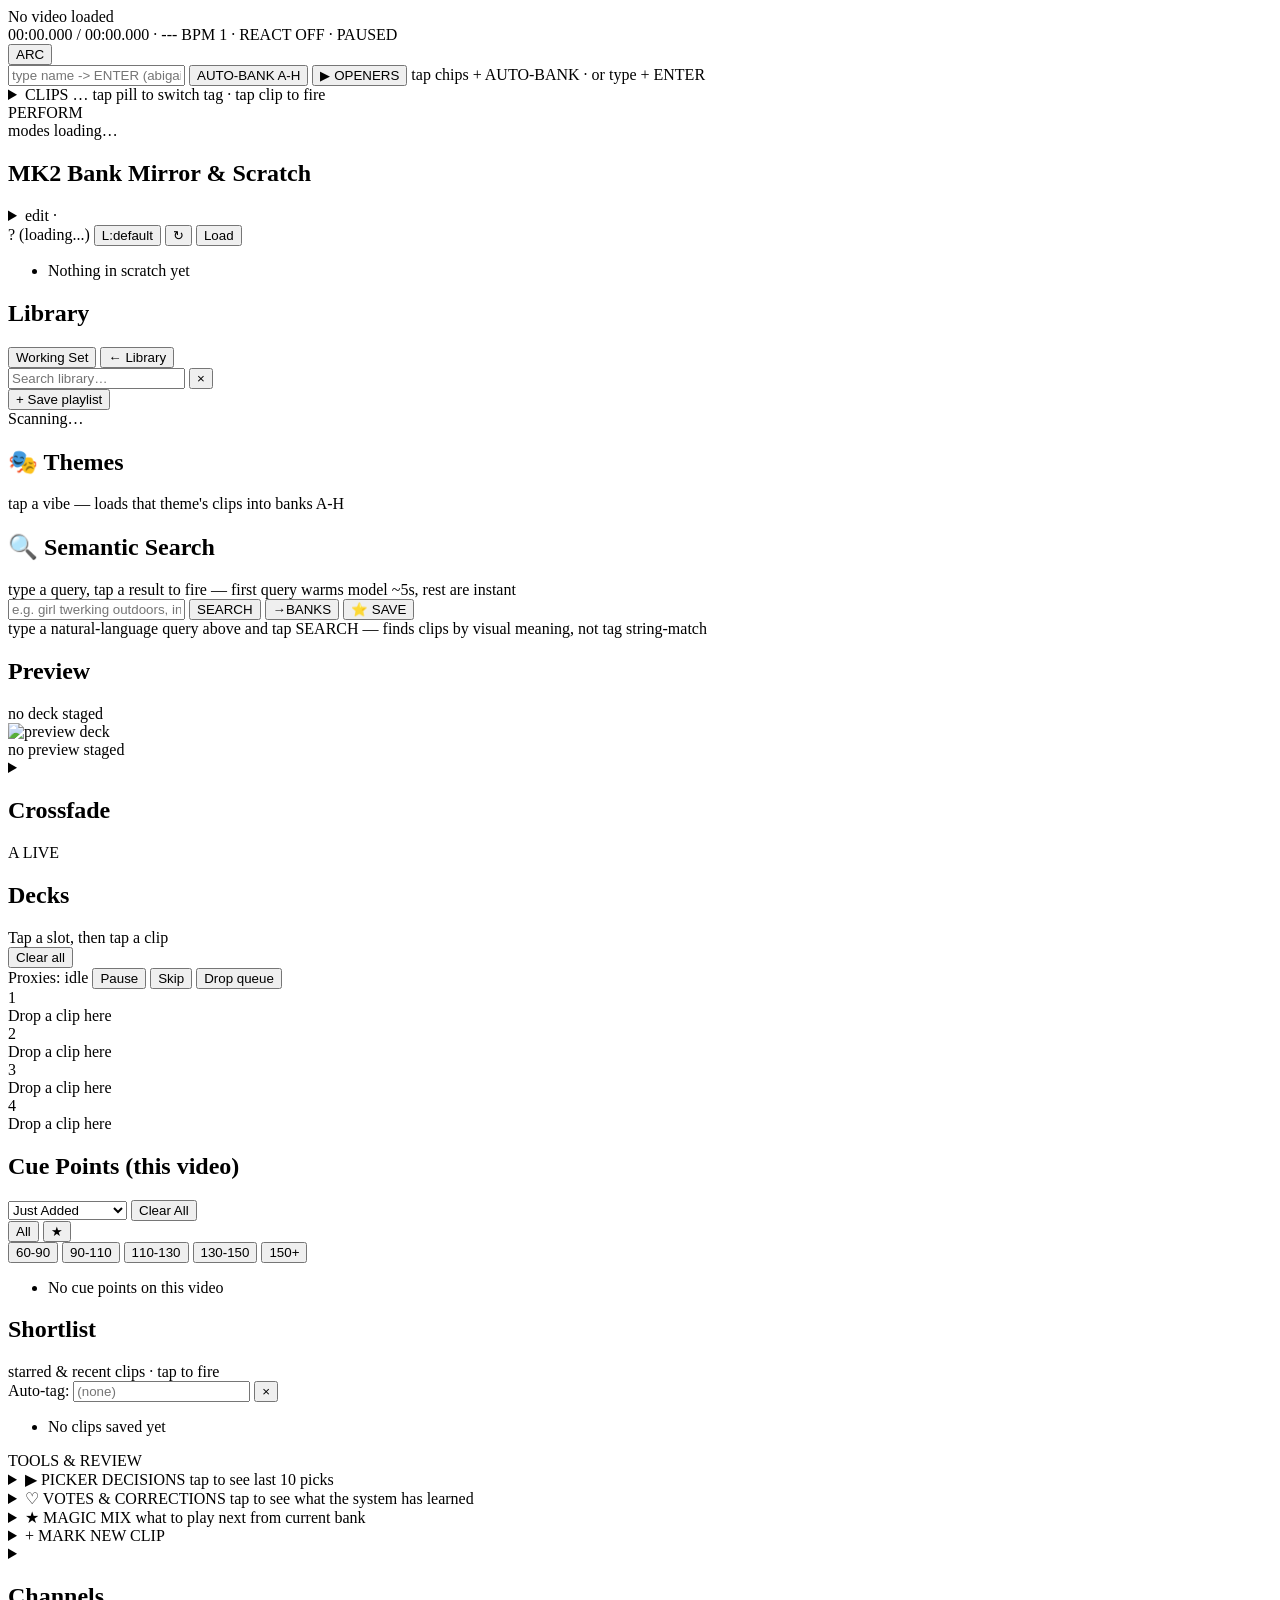
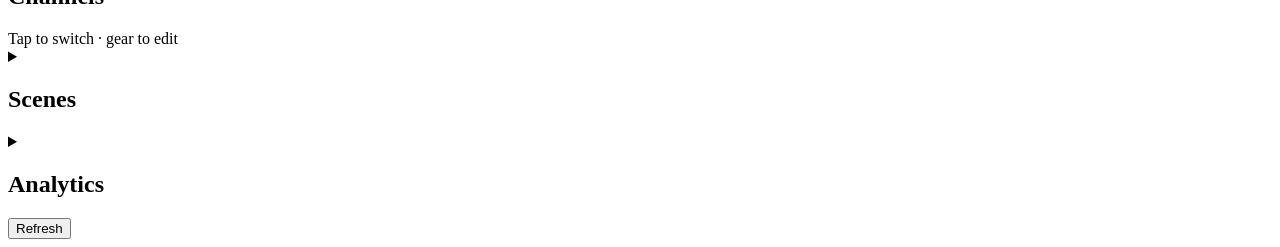
==== static/control.html @ 557669bd "Initial commit: Setpiece Alpha 1 Setpiece is a live VJ engine that auto-cuts a tagged video library " ====
<!DOCTYPE html>
<html lang="en">
<head>
    <meta charset="UTF-8">
    <meta name="viewport" content="width=device-width, initial-scale=1.0, user-scalable=no">
    <meta name="apple-mobile-web-app-capable" content="yes">
    <meta name="apple-mobile-web-app-status-bar-style" content="black-translucent">
    <meta http-equiv="Cache-Control" content="no-store, no-cache, must-revalidate">
    <meta http-equiv="Pragma" content="no-cache">
    <title>setpiece</title>
    <!-- Barlow Condensed = web-safe stand-in for Pioneer's brutalist
         condensed typography. Used in the sticky status strip + future
         CDJ-aesthetic surfaces. See CDJ_AESTHETIC.md. (2026-05-17.) -->
    <link rel="preconnect" href="https://fonts.googleapis.com">
    <link rel="preconnect" href="https://fonts.gstatic.com" crossorigin>
    <link href="https://fonts.googleapis.com/css2?family=Barlow+Condensed:wght@500;700&display=swap" rel="stylesheet">
    <link rel="stylesheet" href="/control.css">
</head>
<body>
    <div id="error-banner" class="hidden"></div>

    <!-- Sticky status strip — read-only at-a-glance: what's playing,
         where we are in it, BPM + react/play state, conn dot. No buttons.
         Replaces the old Now Playing / Clip Markers / Audio Reactive /
         S2 mirror panels (audit 2026-05-16). -->
    <header class="status-strip" id="status-strip">
        <div class="ss-line ss-line-file">
            <span id="current-file" class="ss-filename">No video loaded</span>
            <span id="connection-status" class="status-dot offline" title="connection"></span>
        </div>
        <div class="ss-line ss-line-meta">
            <span id="position" class="ss-time">00:00.000</span>
            <span class="ss-time-sep">/</span>
            <span id="duration" class="ss-time ss-time-dur">00:00.000</span>
            <span class="ss-divider">·</span>
            <span id="audio-bpm" class="ss-bpm">--- BPM</span>
            <!-- Phase meter: thin bar fills L→R over each beat period
                 + 4-step bar counter pulses on each beat. When REACT-on
                 + flip-on-beat-on, the bar reaching 100% = an auto-flip
                 fired. So watching the meter tells you when the next
                 flip is incoming. Idle (REACT-off) = dim grey. Active
                 = CDJ red (#ef4444) — same accent as SYNC. -->
            <span id="phase-meter" class="ss-phase" aria-label="beat phase">
                <span id="phase-fill" class="ss-phase-fill"></span>
                <span id="phase-beat" class="ss-phase-beat">1</span>
            </span>
            <span class="ss-divider">·</span>
            <span id="audio-state" class="ss-react ss-react-off">REACT OFF</span>
            <span class="ss-divider">·</span>
            <!-- Live phrase spotter latest-hit indicator. Empty when
                 spotter is off or has no recent hits. Bright orange
                 within 4s of a hit, dims after 10s, hides after 30s. -->
            <span id="ss-phrase" class="ss-phrase ss-phrase-idle"
                  title="latest phrase heard by live spotter (tap MK2 SAMPLING to toggle)"></span>
            <!-- Stem-onset pulse indicator. Shows when stem_daemon.py
                 is feeding /stem/drums/onset OSC events. Pulses bright
                 magenta on each kick (while boost_active=true). -->
            <span id="ss-stems" class="ss-stems ss-stems-idle"
                  title="stem_daemon kick onset detector (start: python stem_daemon.py)"></span>
            <!-- Cohesion anchor indicator. Shows the seed file name
                 + seconds-remaining on the current locked "music-video
                 shoot" subset. Tap to force re-roll. Hidden when
                 cohesion disabled or no anchor active. -->
            <span id="ss-cohesion" class="ss-cohesion ss-cohesion-idle"
                  title="tap to re-roll cohesion anchor"></span>
            <span id="play-icon" class="ss-play ss-paused">PAUSED</span>
        </div>
        <div class="ss-progress">
            <div id="progress-fill"></div>
        </div>
        <!-- ARC tile: thumb-sized button pinned to the top-right of
             the status strip. Phase color readable from across the
             room. Tap = cycle phase, long-press 550ms = toggle AUTO.
             Element id stays `ss-arc` so existing JS handlers attach
             without changes. -->
        <button id="ss-arc" class="ss-arc-tile ss-arc-off"
                type="button" aria-label="set-arc phase"
                title="tap = cycle phase, long-press = toggle auto">ARC</button>
    </header>

    <!-- Quick-fire bar: persistent search + AUTO-BANK pinned under
         the status strip. The second-most-prominent action on the
         page after the ARC tile. Type a name + ENTER to one-shot
         bank that tag's clips across A-H. -->
    <section class="quick-fire-bar">
        <input type="text" id="tag-search-input"
               class="tag-search-input qf-input"
               placeholder="type name -> ENTER (abigail, vampires, opening...)"
               autocomplete="off" spellcheck="false">
        <button type="button" id="auto-bank-btn" class="qf-bank-btn">
            AUTO-BANK A-H
        </button>
        <!-- OPENERS lives here (not in Semantic Search) — it's a
             bank-build action, sibling to AUTO-BANK. Builds A-H from
             intro-tagged opener clips, split by intro length. -->
        <button type="button" id="openers-btn"
                class="qf-bank-btn qf-openers-btn"
                title="Build A-H banks from intro-tagged opener clips, split by intro length">
            ▶ OPENERS
        </button>
        <span class="auto-bank-hint qf-hint" id="auto-bank-hint">
            tap chips + AUTO-BANK · or type + ENTER
        </span>
    </section>

    <!-- Openers launcher: collapsible list of all clips tagged
         `opener` / `transition-rich`. Tap a row to fire that
         specific clip segment (uses in/out marks). Great for
         set OPENING / BREAKDOWN where you want a known-good
         non-explicit segment fired immediately. -->
    <section class="openers-bar">
        <details id="openers-details">
            <summary class="openers-summary">
                <span class="openers-title" id="openers-title">CLIPS</span>
                <span class="openers-count" id="openers-count">…</span>
                <span class="openers-hint">tap pill to switch tag · tap clip to fire</span>
            </summary>
            <!-- Tag filter pills. Tap to switch which tag's clips
                 are shown. Backend `clips/by_tag` handles each tag;
                 same panel, multiple lenses. -->
            <div class="openers-pills" id="openers-pills">
                <button type="button" class="op-pill active"
                        data-tag="opener">opener</button>
                <button type="button" class="op-pill"
                        data-tag="starred-opener">★ starred</button>
                <button type="button" class="op-pill"
                        data-tag="dialog">dialog</button>
                <button type="button" class="op-pill"
                        data-tag="bg-friendly">bg-friendly</button>
                <button type="button" class="op-pill"
                        data-tag="transition-rich">transition-rich</button>
                <button type="button" class="op-pill"
                        data-tag="title">title</button>
                <button type="button" class="op-pill"
                        data-tag="dialog-no-music">dialog-no-music</button>
            </div>
            <div class="openers-list" id="openers-list">
                <div class="openers-empty">loading…</div>
            </div>
        </details>
    </section>

    <main>

        <!-- LAYOUT NOTE (2026-05-19 / restructured 2026-05-20): the page
             is two zones. PERFORM (here down): MK2 mirror → Library →
             Semantic Search → Preview → Decks → Cue Points → Shortlist.
             TOOLS & REVIEW (below its divider): picker/votes/magic/
             mark-clip (flattened out of the old nested "CLIPS" drawer)
             → Channels → Scenes → Analytics. -->
        <div class="zone-divider zone-divider-perform">PERFORM</div>

        <!-- MODE DASHBOARD — every operator-facing mode in one glance
             so you never have to ask "what mode am I in". Read-only;
             populated from state.modes each /api/state poll. (2026-05-20) -->
        <section class="panel" id="mode-dashboard-panel">
            <div class="mode-dash" id="mode-dash">
                <span class="mode-dash-empty">modes loading…</span>
            </div>
        </section>

        <!-- Scratch list + MK2 bank mirror: session basket of library
             files PLUS the always-visible MK2 hardware mirror (bank
             letters A-H + verticals + pads). Tap a chip to fire that
             file to LIVE; × removes one; Clear empties the basket.
             Tap a bank letter in the mirror to peek (without loading);
             tap LOAD to switch active bank. -->
        <section class="panel" id="scratch-panel">
            <div class="scratch-header">
                <h2>MK2 Bank Mirror &amp; Scratch</h2>
                <details class="scratch-tools-details">
                    <summary class="scratch-tools-summary">edit &middot;</summary>
                    <div class="scratch-toolbar">
                        <button type="button" id="scratch-add-current" class="scratch-btn"
                                title="Add current LIVE file to scratch">+ Current</button>
                        <button type="button" id="scratch-shuffle" class="scratch-btn"
                                title="Randomize scratch order (re-maps MK2 pads)">Shuffle</button>
                        <button type="button" id="scratch-save-set" class="scratch-btn"
                                title="Save the current scratch list as a named set">Save set</button>
                        <button type="button" id="scratch-clear" class="scratch-btn scratch-clear-btn"
                                title="Clear scratch list">Clear</button>
                    </div>
                </details>
            </div>
            <div id="banks-row" style="display:none"></div>
            <!-- Bank view (always visible, full-width) — MK2 hardware
                 mirror. Auto-shows the ACTIVE bank on load; tap a bank
                 letter to peek a different one without committing. -->
            <div class="bank-preview" id="bank-preview">
                <div class="bp-header">
                    <span class="bp-letter" id="bp-letter">?</span>
                    <span class="bp-name" id="bp-name">(loading...)</span>
                    <span class="bp-count" id="bp-count"></span>
                    <!-- Layer overlay chip (2026-05-18). Tap to cycle
                         active categorization layer (default / positions
                         / pov / mood / user-defined). Mirrors MK2 STEP
                         button (bit 9). Takes effect on next bank
                         rebuild. -->
                    <button type="button" class="bp-layer" id="bp-layer"
                            title="Bank LAYER (categorization map). Tap to cycle. Takes effect on next bank rebuild.">L:default</button>
                    <button type="button" class="bp-reroll" id="bp-reroll"
                            title="Reroll JUST this bank's contents (16 new clips)">↻</button>
                    <button type="button" class="bp-load" id="bp-load"
                            title="Switch active bank to this one">Load</button>
                </div>
                <div class="bp-mirror">
                    <!-- LEFT: bank letters A-H, 2 cols × 4 rows -->
                    <div class="bp-groups" id="bp-groups"></div>
                    <!-- MIDDLE: verticals 0-7, single column -->
                    <div class="bp-verts" id="bp-verts"></div>
                    <!-- RIGHT: pads 4×4 thumb grid -->
                    <div class="bp-pads" id="bp-pads"></div>
                </div>
            </div>
            <ul id="scratch-list" class="scratch-list">
                <li class="empty">Nothing in scratch yet</li>
            </ul>
            <!-- Saved sets: named snapshots of the scratch list. -->
            <div class="scratch-sets" id="scratch-sets-row"></div>
        </section>

        <!-- Library browser — PROMOTED TO TOP 2026-05-19 per user req
             ("library should be most prominent"). Now lives directly
             below the MK2 mirror for fastest reach. -->
        <section class="panel" id="library-panel">
            <div class="library-header">
                <h2>Library</h2>
                <div class="library-breadcrumb" id="library-breadcrumb"></div>
                <div class="library-shortcuts">
                    <button type="button" id="library-working-set" class="library-shortcut-btn"
                            title="Jump library to the working-set folder">Working Set</button>
                    <button type="button" id="library-default-root" class="library-shortcut-btn library-shortcut-back hidden"
                            title="Restore the previous library root">← Library</button>
                </div>
            </div>
            <div class="library-search">
                <input type="search" id="library-search-input"
                       placeholder="Search library…"
                       autocomplete="off" autocorrect="off"
                       autocapitalize="off" spellcheck="false">
                <button type="button" id="library-search-clear"
                        class="library-search-clear hidden"
                        title="Clear search">&times;</button>
            </div>
            <div class="smart-playlists-row" id="smart-playlists-row">
                <button type="button" id="smart-playlist-save"
                        class="smart-pl-save-btn"
                        title="Save current folder + tag filter as a named playlist">+ Save playlist</button>
            </div>
            <div class="path-tags-bar" id="path-tags-bar"></div>
            <div class="tag-search-results-inline" id="tag-search-results"></div>
            <div class="library-list" id="library-list">
                <div class="library-empty">Scanning…</div>
            </div>
        </section>

        <!-- THEMES — curated `theme:` tag layer (theme_apply.py).
             Tap a chip to load that vibe's clips into banks A-H.
             Tag-driven, so branded vibes ("horror") work where CLIP
             visual search can't. (2026-05-20) -->
        <section class="panel" id="theme-panel">
            <div class="clip-search-top-header">
                <h2>🎭 Themes</h2>
                <span class="clip-search-top-hint">tap a vibe — loads that theme's clips into banks A-H</span>
            </div>
            <div class="theme-chips" id="theme-chips"></div>
        </section>

        <!-- CLIP semantic search — promoted to its own top-level panel
             (2026-05-19) since it's a brand-new discovery capability
             that was hidden inside the openers nest before. Natural-
             language query over the library's visual embeddings. -->
        <section class="panel" id="clip-search-panel-top">
            <div class="clip-search-top-header">
                <h2>🔍 Semantic Search</h2>
                <span class="clip-search-top-hint">type a query, tap a result to fire — first query warms model ~5s, rest are instant</span>
            </div>
            <div class="clip-search-form">
                <input type="text" id="clip-search-input"
                       class="clip-search-input"
                       placeholder="e.g. girl twerking outdoors, intense closeup, dance party with neon lights"
                       autocomplete="off" spellcheck="false">
                <button type="button" id="clip-search-btn"
                        class="clip-search-btn">SEARCH</button>
                <button type="button" id="clip-to-banks-btn"
                        class="clip-search-btn clip-to-banks-btn"
                        title="Take the search query and auto-route the top 64 visual matches into banks A-H">→BANKS</button>
                <button type="button" id="clip-save-btn"
                        class="clip-search-btn clip-save-btn"
                        title="Save current query as a recall chip">⭐ SAVE</button>
            </div>
            <!-- Saved-vibe chips: tap to re-fire that query to banks.
                 Populated from ~/.setpiece/saved_searches.json
                 (most-recent first, max 6). Long-press = delete. -->
            <div class="saved-vibes" id="saved-vibes"></div>
            <div class="clip-search-meta" id="clip-search-meta"></div>
            <div class="clip-search-results" id="clip-search-results">
                <div class="clip-search-empty">type a natural-language query above and tap SEARCH — finds clips by visual meaning, not tag string-match</div>
            </div>
        </section>

        <!-- Preview ("Next Up"): live MJPEG stream of whichever deck the
             crossfader is staged on (preview_deck_idx — set via the FX2
             cluster on the S2, or the Decks panel). Lets you SEE what
             you're about to bring in before you fade to it. Fills the
             dead space beside the S2 panel. -->
        <section class="panel" id="monitor-panel">
            <div class="monitor-header">
                <h2>Preview</h2>
                <span class="monitor-hint" id="preview-deck-label">no deck staged</span>
            </div>
            <div class="monitor-frame" id="monitor-frame">
                <img id="preview-monitor" class="hidden" alt="preview deck" />
                <div id="monitor-offline" class="monitor-offline">no preview staged</div>
            </div>
            <div class="monitor-name" id="preview-name"></div>
        </section>

        <!-- Crossfade panel (text-only): live/preview filenames + status
             badge. The animated bar was deleted — the S2 fader IS the bar
             (hand is on it). Names tell you what's staged + status badge
             (A LIVE / BLEND / B LIVE) reads at a glance. -->
        <section class="panel panel-collapsible" id="crossfade-panel">
            <details>
                <summary class="xfade-header panel-summary">
                    <h2>Crossfade</h2>
                    <span id="crossfade-status" class="xfade-status">A LIVE</span>
                </summary>
                <div class="xfade-decks">
                    <div class="xfade-side xfade-live-side">
                        <span class="xfade-label">LIVE</span>
                        <span id="xfade-live-name" class="xfade-name">No video</span>
                    </div>
                    <div class="xfade-side xfade-preview-side">
                        <span class="xfade-label">PREVIEW DECK <span id="xfade-deck-num">1</span></span>
                        <span id="xfade-preview-name" class="xfade-name xfade-empty">No preview staged</span>
                    </div>
                </div>
            </details>
        </section>

        <!-- Decks (launchpad) panel — 4 preview slots -->
        <section class="panel" id="decks-panel">
            <div class="decks-header">
                <h2>Decks</h2>
                <div class="decks-hint" id="decks-hint">Tap a slot, then tap a clip</div>
                <button type="button" id="decks-clear-all" class="decks-clear-all-btn"
                        title="Empty every deck slot">Clear all</button>
            </div>
            <!-- Proxy status: shows queue depth + in-flight transcode +
                 controls to pause/resume/cancel. Lets you tame the GPU
                 when a stack of new working-set files is grinding. -->
            <div class="proxy-status" id="proxy-status">
                <span class="ps-text" id="ps-text">Proxies: idle</span>
                <button type="button" id="ps-pause" class="ps-btn">Pause</button>
                <button type="button" id="ps-cancel-current" class="ps-btn ps-warn"
                        title="Kill the in-flight transcode">Skip</button>
                <button type="button" id="ps-cancel-pending" class="ps-btn ps-warn"
                        title="Drop the queue (in-flight keeps going)">Drop queue</button>
            </div>
            <div class="deck-grid" id="deck-grid">
                <!-- The <img class="deck-stream"> elements get their
                     src filled in by renderDecks() once a deck is
                     loaded. Empty slots show the .deck-placeholder
                     diagonal hatch + the "Drop a clip here" hint. -->
                <div class="deck-slot empty" data-slot="0">
                    <div class="deck-placeholder"></div>
                    <div class="deck-badge">1</div>
                    <div class="deck-name">Drop a clip here</div>
                </div>
                <div class="deck-slot empty" data-slot="1">
                    <div class="deck-placeholder"></div>
                    <div class="deck-badge">2</div>
                    <div class="deck-name">Drop a clip here</div>
                </div>
                <div class="deck-slot empty" data-slot="2">
                    <div class="deck-placeholder"></div>
                    <div class="deck-badge">3</div>
                    <div class="deck-name">Drop a clip here</div>
                </div>
                <div class="deck-slot empty" data-slot="3">
                    <div class="deck-placeholder"></div>
                    <div class="deck-badge">4</div>
                    <div class="deck-name">Drop a clip here</div>
                </div>
            </div>
        </section>

        <!-- Saved clips panel (filtered to current video — "deck per video") -->
        <section class="panel" id="clips-panel">
            <div class="clips-header">
                <h2>Cue Points (this video)</h2>
                <div class="clips-toolbar">
                    <select id="clips-sort" class="clips-sort"
                            title="Sort cue points">
                        <option value="added">Just Added</option>
                        <option value="recent">Recently Played</option>
                        <option value="most">Most Played</option>
                        <option value="bpm">BPM</option>
                    </select>
                    <button class="clips-clear-all" id="clips-clear-all">Clear All</button>
                </div>
            </div>
            <!-- Filter bar: All / Starred / one chip per existing tag.
                 Tap a chip to filter; tap again to clear. Active chip glows. -->
            <div class="clips-filter-bar" id="clips-filter-bar">
                <button class="filter-chip filter-all active" data-filter="all">All</button>
                <button class="filter-chip filter-star" data-filter="star">&#9733;</button>
                <!-- BPM range chip + per-tag chips injected dynamically -->
            </div>
            <!-- BPM band picker — only visible when the BPM chip is open.
                 Each option is one of: 60-90, 90-110, 110-130, 130-150, 150+.
                 Tapping an option sets activeFilter='bpm:<lo>-<hi>' and
                 closes the picker. Tapping the active band clears it. -->
            <div class="bpm-band-picker hidden" id="bpm-band-picker">
                <button class="bpm-band-opt" data-band="60-90">60-90</button>
                <button class="bpm-band-opt" data-band="90-110">90-110</button>
                <button class="bpm-band-opt" data-band="110-130">110-130</button>
                <button class="bpm-band-opt" data-band="130-150">130-150</button>
                <button class="bpm-band-opt" data-band="150-999">150+</button>
            </div>
            <!-- Datalist drives the tag input's autocomplete; populated
                 from state.all_tags every poll. Lets the user type a new
                 tag OR pick an existing one with one tap. -->
            <datalist id="all-tags-datalist"></datalist>
            <ul id="clips-list">
                <li class="empty">No cue points on this video</li>
            </ul>
        </section>

        <!-- Clip Bank: cross-video shortlist of starred + recent clips.
             Sits in the right-column slot next to Cue Points so it fills
             the previously empty space without disturbing other panels.
             Tap any chip to fire that clip (loads its source video if
             different from LIVE, then seeks to IN and engages the loop). -->
        <section class="panel" id="bank-panel">
            <div class="bank-header">
                <h2>Shortlist</h2>
                <span class="bank-hint">starred &amp; recent clips · tap to fire</span>
            </div>
            <!-- Sticky active tag — auto-applied to every Mark OUT and
                 SHIFT+Loop Out. Type+Enter to set, X chip to clear. -->
            <div class="active-tag-row">
                <span class="active-tag-label">Auto-tag:</span>
                <input id="active-tag-input" type="text" class="active-tag-input"
                       placeholder="(none)" list="all-tags-datalist"
                       autocomplete="off" />
                <button id="active-tag-clear" class="active-tag-clear" type="button"
                        title="Clear active tag">&times;</button>
            </div>
            <ul id="bank-list" class="bank-list">
                <li class="empty">No clips saved yet</li>
            </ul>
        </section>

        <!-- ============ TOOLS & REVIEW ZONE (2026-05-20) ============
             Everything below the divider is review/debug, not live
             performance. The picker / votes / magic / mark-clip panels
             were pulled OUT of the old two-level-deep "CLIPS" junk
             drawer — each is now its own top-level collapsible. -->
        <div class="zone-divider">TOOLS &amp; REVIEW</div>

        <!-- Picker decisions: last 10 picks + what drove each one
             (random / bpm-match / match-cut / stem-restrict). Includes
             the cohesion anchor view. Debug/visibility surface. -->
        <section class="panel" id="picker-panel-section">
            <details class="picker-panel">
                <summary class="picker-summary">
                    <span class="picker-title">▶ PICKER DECISIONS</span>
                    <span class="picker-hint">tap to see last 10 picks</span>
                </summary>
                <!-- Cohesion anchor view: the current "music-video
                     shoot" subset + countdown to next re-roll. ↻ forces
                     a new anchor now. -->
                <div class="cohesion-strip" id="cohesion-strip">
                    <div class="cohesion-head">
                        <span class="cohesion-title">🎬 anchor</span>
                        <span class="cohesion-timer" id="cohesion-timer">—</span>
                        <button type="button" id="cohesion-refresh"
                                class="cohesion-refresh"
                                title="Force re-roll the anchor subset now">↻</button>
                    </div>
                    <div class="cohesion-files" id="cohesion-files">
                        <span class="cohesion-empty">cohesion off OR waiting for first pick</span>
                    </div>
                </div>
                <div class="picker-list" id="picker-list">
                    <div class="picker-empty">tap to load…</div>
                </div>
            </details>
        </section>

        <!-- Votes & corrections: what the hardware vote system has
             learned. Current clip score + top/bottom lists. -->
        <section class="panel" id="votes-panel-section">
            <details class="votes-panel">
                <summary class="votes-summary">
                    <span class="votes-title">♡ VOTES &amp; CORRECTIONS</span>
                    <span class="votes-hint">tap to see what the system has learned</span>
                </summary>
                <div class="votes-current" id="votes-current">
                    <div class="votes-empty">tap to load…</div>
                </div>
                <div class="votes-cols">
                    <div class="votes-col">
                        <div class="votes-col-h">TOP ↑</div>
                        <div class="votes-list" id="votes-top">
                            <div class="votes-empty">—</div>
                        </div>
                    </div>
                    <div class="votes-col">
                        <div class="votes-col-h">BOTTOM ↓</div>
                        <div class="votes-list" id="votes-bottom">
                            <div class="votes-empty">—</div>
                        </div>
                    </div>
                </div>
            </details>
        </section>

        <!-- Magic Mix: top-N "what to play next" suggestions. -->
        <section class="panel" id="magic-panel-section">
            <details class="magic-mix-panel">
                <summary class="magic-summary">
                    <span class="magic-title">★ MAGIC MIX</span>
                    <span class="magic-hint">what to play next from current bank</span>
                </summary>
                <div class="magic-list" id="magic-list">
                    <div class="magic-empty">tap to load…</div>
                </div>
                <button type="button" id="magic-refresh"
                        class="magic-refresh">refresh suggestions</button>
            </details>
        </section>

        <!-- Mark new clip: explicit IN/OUT + tags. Resolves a filename
             fragment via path_tags (full path not needed). -->
        <section class="panel" id="mark-clip-section">
            <details class="mark-clip-form">
                <summary class="mark-clip-summary">+ MARK NEW CLIP</summary>
                <div class="mark-clip-fields">
                    <input type="text" id="mc-file" class="mc-input"
                           placeholder="file (fragment OK, e.g. 24.06.03.Willow)"
                           autocomplete="off" spellcheck="false">
                    <div class="mc-row">
                        <input type="number" id="mc-in" class="mc-input mc-num"
                               placeholder="IN seconds" min="0" step="1">
                        <input type="number" id="mc-out" class="mc-input mc-num"
                               placeholder="OUT seconds" min="1" step="1">
                    </div>
                    <input type="text" id="mc-name" class="mc-input"
                           placeholder="clip name (optional)"
                           autocomplete="off">
                    <input type="text" id="mc-tags" class="mc-input"
                           placeholder="tags comma-separated (default: opener,transition-rich)"
                           autocomplete="off">
                    <div class="mc-row">
                        <label class="mc-star">
                            <input type="checkbox" id="mc-starred">
                            star (highly-used)
                        </label>
                        <button type="button" id="mc-submit"
                                class="mc-submit">CREATE CLIP</button>
                    </div>
                    <div class="mc-result" id="mc-result"></div>
                </div>
            </details>
        </section>

        <!-- Channels (saved library-folder presets, bound to S2 FX channel
             buttons fx1_ch1/fx2_ch1/fx1_ch2/fx2_ch2). Tap a chip to switch
             the library browser; tap the gear to open the inline editor. -->
        <section class="panel panel-collapsible" id="channels-panel">
            <details>
                <summary class="channels-header panel-summary">
                    <h2>Channels</h2>
                    <div class="channels-hint">Tap to switch &middot; gear to edit</div>
                </summary>
            <div class="channels-row" id="channels-row">
                <!-- Filled by renderChannels() -->
            </div>
            <div class="channel-editor hidden" id="channel-editor">
                <div class="ce-header">
                    <span class="ce-title">Edit Channel <span id="ce-num">?</span></span>
                    <button class="ce-close" id="ce-close" type="button">&times;</button>
                </div>
                <label class="ce-field">
                    <span class="ce-label">Name</span>
                    <input type="text" id="ce-name" maxlength="40"
                           autocomplete="off" autocorrect="off"
                           autocapitalize="off" spellcheck="false">
                </label>
                <label class="ce-field">
                    <span class="ce-label">Folder</span>
                    <input type="text" id="ce-folder"
                           autocomplete="off" autocorrect="off"
                           autocapitalize="off" spellcheck="false">
                </label>
                <button type="button" class="ce-btn ce-use-current" id="ce-use-current">
                    Use current library folder
                </button>
                <label class="ce-field">
                    <span class="ce-label">Tag filter (optional)</span>
                    <input type="text" id="ce-tag" maxlength="40"
                           autocomplete="off" autocorrect="off"
                           autocapitalize="off" spellcheck="false">
                </label>
                <label class="ce-field">
                    <span class="ce-label">Color</span>
                    <div class="ce-swatches" id="ce-swatches">
                        <!-- Filled at first render -->
                    </div>
                </label>
                <div class="ce-actions">
                    <button type="button" class="ce-btn ce-cancel" id="ce-cancel">Cancel</button>
                    <button type="button" class="ce-btn ce-save" id="ce-save">Save</button>
                </div>
            </div>
            </details>
        </section>

        <!-- Scenes: snapshot/restore the 4-deck layout under a name. -->
        <section class="panel panel-collapsible" id="scenes-panel">
            <details>
                <summary class="scenes-header panel-summary">
                    <h2>Scenes</h2>
                </summary>
                <div class="scenes-toolbar">
                    <input type="text" id="scene-name-input" class="scene-name-input"
                           placeholder="Scene name (optional)" maxlength="40">
                    <button type="button" id="scene-save-btn" class="scene-save-btn">Save current</button>
                </div>
                <ul id="scenes-list" class="scenes-list">
                    <li class="empty">No scenes saved yet</li>
                </ul>
            </details>
        </section>

        <!-- Analytics panel: read-only stats from analytics.py.
             Wrapped in <details> so it's collapsed by default — the iPad
             page is for live perf, analytics is review-mode. Tap the
             summary to expand. (audit 2026-05-16) -->
        <section class="panel" id="analytics-panel">
            <details id="analytics-details">
            <summary class="analytics-header">
                <h2>Analytics</h2>
                <button type="button" id="analytics-refresh"
                        class="analytics-refresh-btn"
                        title="Force a re-render from the last polled state">Refresh</button>
            </summary>
            <div class="analytics-block" id="analytics-today">
                <div class="analytics-block-title">Today</div>
                <div class="analytics-today-row">
                    <div class="analytics-counter">
                        <span class="analytics-counter-val" id="an-fires">--</span>
                        <span class="analytics-counter-label">fires</span>
                    </div>
                    <div class="analytics-counter">
                        <span class="analytics-counter-val" id="an-beats">--</span>
                        <span class="analytics-counter-label">beats</span>
                    </div>
                    <div class="analytics-counter">
                        <span class="analytics-counter-val" id="an-flips">--</span>
                        <span class="analytics-counter-label">flips</span>
                    </div>
                    <div class="analytics-counter">
                        <span class="analytics-counter-val" id="an-alltime">--</span>
                        <span class="analytics-counter-label">total clips</span>
                    </div>
                </div>
            </div>
            <div class="analytics-block" id="analytics-top">
                <div class="analytics-block-title">Top 10 fired</div>
                <ol class="analytics-top-list" id="analytics-top-list">
                    <li class="analytics-empty">Analytics loading...</li>
                </ol>
            </div>
            <div class="analytics-block" id="analytics-bpm">
                <div class="analytics-block-title">BPM histogram</div>
                <div class="analytics-bars" id="analytics-bpm-bars">
                    <div class="analytics-empty">Analytics loading...</div>
                </div>
            </div>
            <div class="analytics-block" id="analytics-disk">
                <div class="analytics-block-title">Disk usage</div>
                <div class="analytics-disk-line" id="analytics-disk-line">Analytics loading...</div>
            </div>
            </details>
        </section>
    </main>

    <script src="/control.js"></script>
    <script src="/magic.js"></script>
</body>
</html>
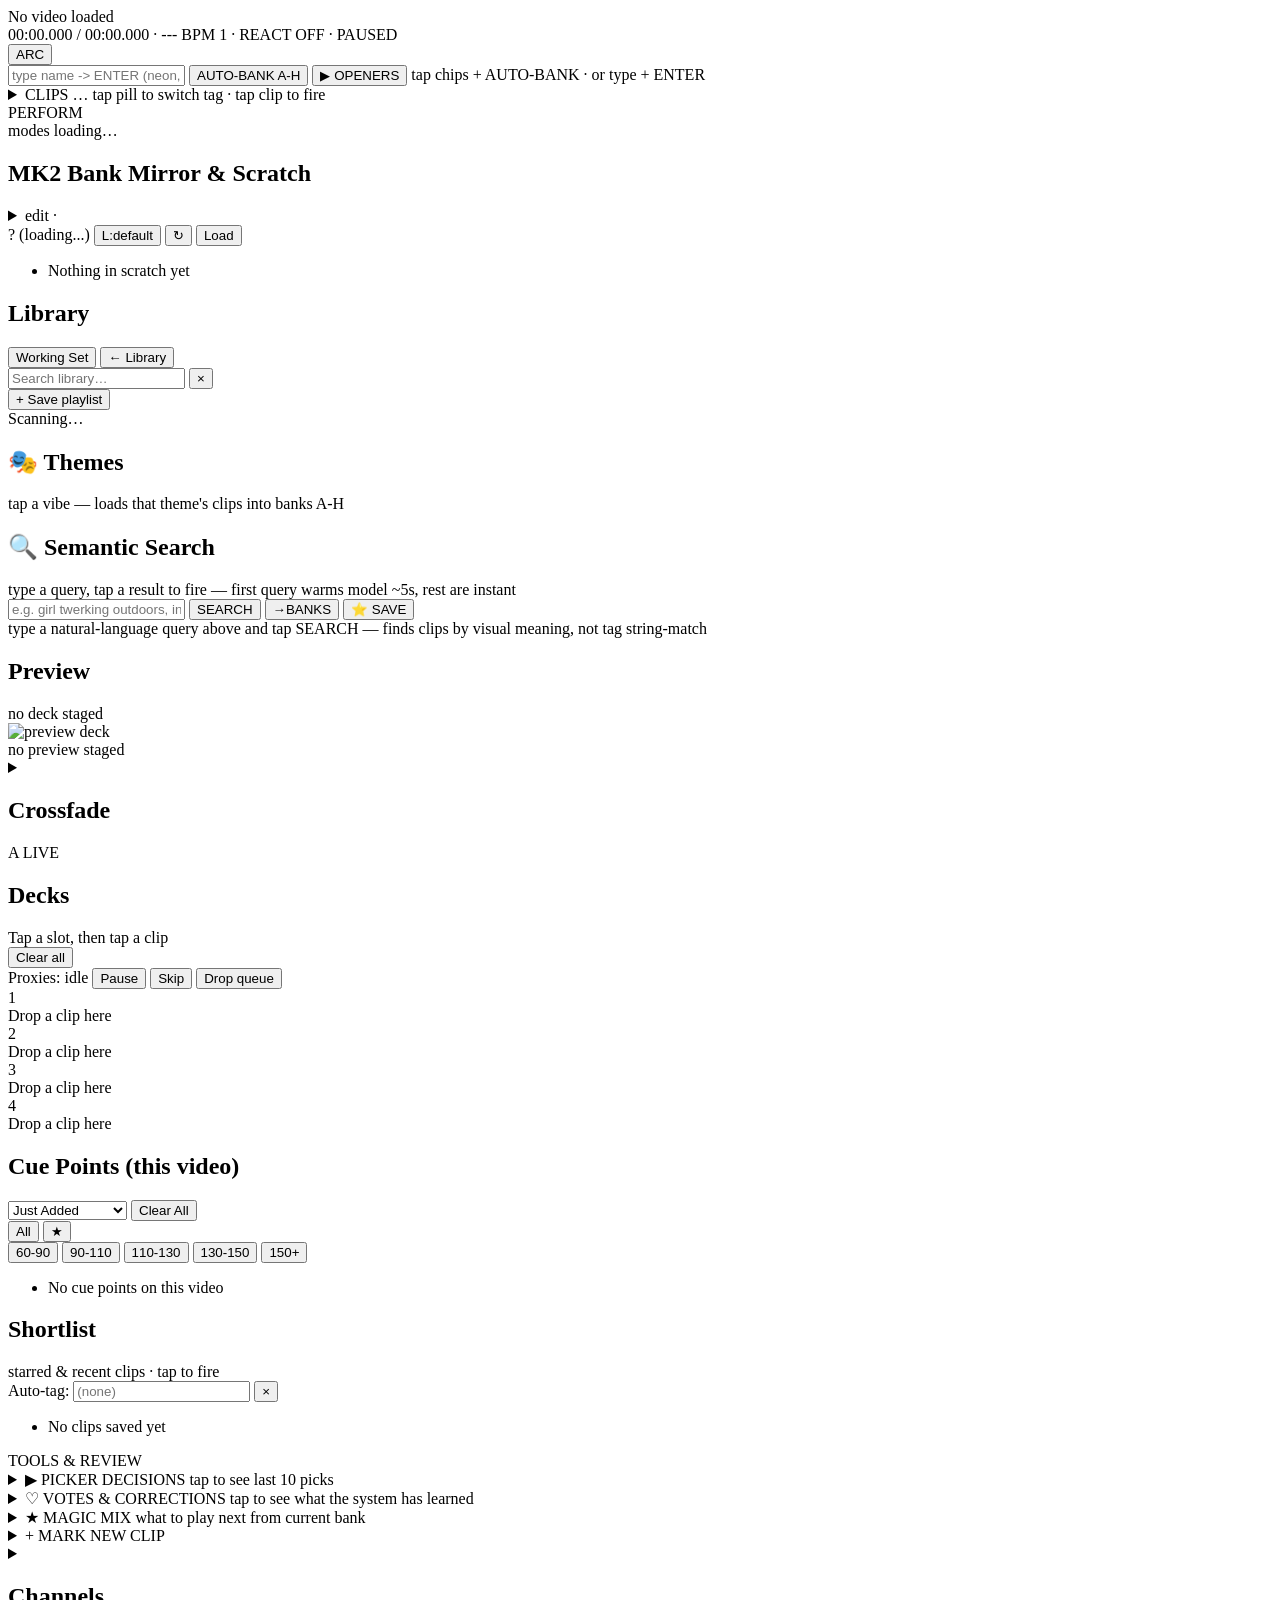
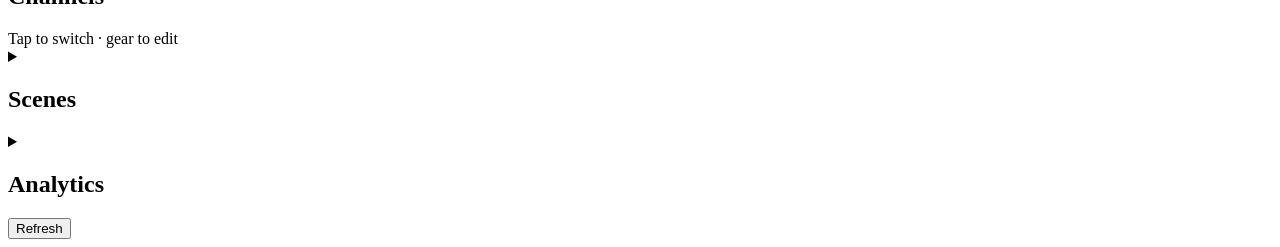
==== commit 2ea8f3a3: "Sanitize: scrub content leaks + harden the audit with a local extension Task A (wide scrub): generic" ====
--- a/static/control.html
+++ b/static/control.html
@@ -85,7 +85,7 @@
     <section class="quick-fire-bar">
         <input type="text" id="tag-search-input"
                class="tag-search-input qf-input"
-               placeholder="type name -> ENTER (abigail, vampires, opening...)"
+               placeholder="type name -> ENTER (neon, vampires, opening...)"
                autocomplete="off" spellcheck="false">
         <button type="button" id="auto-bank-btn" class="qf-bank-btn">
             AUTO-BANK A-H
